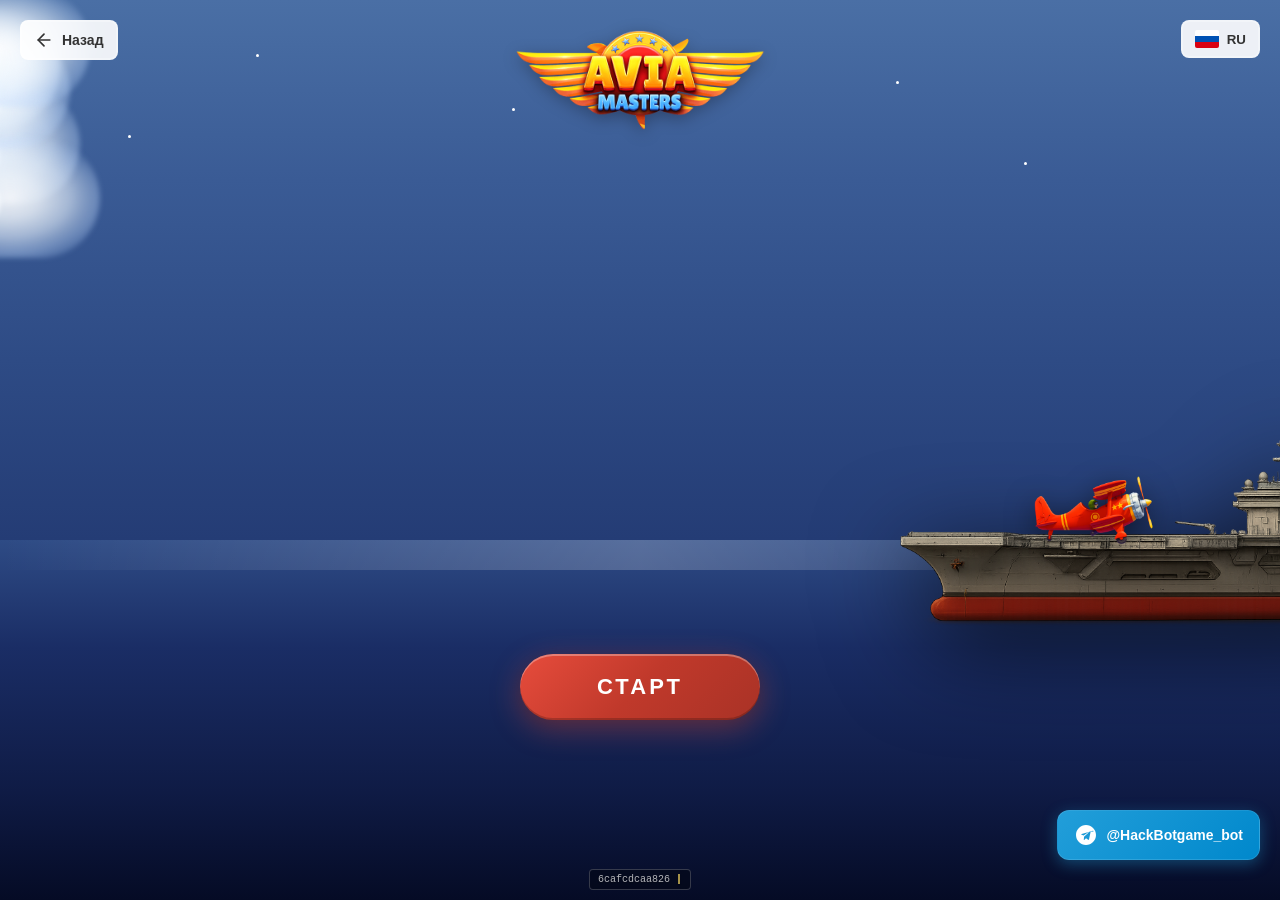
==== aviamast/index.html @ 7bbb511d "Add files via upload" ====
<!DOCTYPE html>
<html lang="ru">
<head>
    <meta charset="UTF-8">
    <meta name="viewport" content="width=device-width, initial-scale=1.0, user-scalable=no">
    <title>AviaMASTER - Морская Авиация</title>
    <link rel="stylesheet" href="styles.css">
</head>
<body>
    <!-- Кнопка назад в верхнем левом углу -->
    <div class="back-button-container">
        <button class="back-button" id="backButton">
            <svg width="20" height="20" viewBox="0 0 24 24" fill="none">
                <path d="M19 12H5" stroke="currentColor" stroke-width="2" stroke-linecap="round" stroke-linejoin="round"/>
                <path d="M12 19L5 12L12 5" stroke="currentColor" stroke-width="2" stroke-linecap="round" stroke-linejoin="round"/>
            </svg>
            <span data-lang-key="back">Назад</span>
        </button>
    </div>

    <!-- Выбор языка в верхнем углу -->
    <div class="language-selector">
        <button class="language-toggle" id="languageToggle">
            <svg class="flag-icon" id="currentFlag" width="24" height="18" viewBox="0 0 32 24">
                <!-- Русский флаг по умолчанию -->
                <rect width="32" height="8" fill="#ffffff"/>
                <rect width="32" height="8" y="8" fill="#0052b4"/>
                <rect width="32" height="8" y="16" fill="#d90012"/>
            </svg>
            <span id="currentLang">RU</span>
        </button>
        <div class="language-dropdown" id="languageDropdown">
            <button class="language-option" data-lang="ru">
                <svg width="24" height="18" viewBox="0 0 32 24">
                    <rect width="32" height="8" fill="#ffffff"/>
                    <rect width="32" height="8" y="8" fill="#0052b4"/>
                    <rect width="32" height="8" y="16" fill="#d90012"/>
                </svg>
                <span>Русский</span>
            </button>
            <button class="language-option" data-lang="en">
                <svg width="24" height="18" viewBox="0 0 32 24">
                    <rect width="32" height="24" fill="#012169"/>
                    <path d="M0 0v24h32V0z" fill="#012169"/>
                    <path d="M0 0l32 24M32 0L0 24" stroke="#ffffff" stroke-width="2"/>
                    <path d="M16 0v24M0 12h32" stroke="#ffffff" stroke-width="4"/>
                    <path d="M0 0l32 24M32 0L0 24" stroke="#c8102e" stroke-width="1"/>
                    <path d="M16 0v24M0 12h32" stroke="#c8102e" stroke-width="2"/>
                </svg>
                <span>English</span>
            </button>
        </div>
    </div>

    <!-- Основной фон -->
    <div class="background-scene">
        <!-- Контейнер неба с облаками -->
        <div class="sky-container">
            <!-- Логотип -->
            <div class="logo-container">
                <img src="logo.png" alt="AviaMASTER Logo" class="logo">
            </div>
            
            <!-- Облака -->
            <div class="cloud cloud-1"></div>
            <div class="cloud cloud-2"></div>
            <div class="cloud cloud-3"></div>
            <div class="cloud cloud-4"></div>
            <div class="cloud cloud-5"></div>
        </div>

        <!-- Корабль -->
        <div class="ship-scene">
            <img src="ship.png" alt="Корабль" class="ship">
        </div>

        <!-- Самолет -->
        <div class="plane-scene" id="planeScene">
            <img src="plane.png" alt="Самолет" class="plane" id="plane">
        </div>

        <!-- Вода -->
        <div class="water-container"></div>

        <!-- Солнце -->
        <div class="sun"></div>

        <!-- Звезды -->
        <div class="stars">
            <div class="star star-1"></div>
            <div class="star star-2"></div>
            <div class="star star-3"></div>
            <div class="star star-4"></div>
            <div class="star star-5"></div>
        </div>
    </div>

    <!-- Кнопка START -->
    <div class="start-container" id="startContainer">
        <button class="start-button" id="startButton">
            <span data-lang-key="start">СТАРТ</span>
        </button>
    </div>

    <!-- Прогресс-бар анализа (скрыт по умолчанию) -->
    <div class="analysis-progress" id="analysisProgress">
        <div class="progress-container">
            <div class="progress-label" data-lang-key="analysis">Анализ полёта...</div>
            <div class="progress-bar">
                <div class="progress-fill" id="progressFill"></div>
            </div>
            <div class="progress-percentage" id="progressPercentage">0%</div>
        </div>
    </div>

    <!-- Модальное окно ввода ставки -->
    <div class="modal" id="betModal">
        <div class="modal-content">
            <div class="modal-header">
                <button class="modal-close" id="closeBetBtn">&times;</button>
                <h2 data-lang-key="bet_title">Введите сумму ставки</h2>
            </div>
            <div class="modal-body">
                <div class="input-group">
                    <label for="betAmount" data-lang-key="bet_amount">Сумма ставки:</label>
                    <input type="number" id="betAmount" placeholder="100" min="1" max="10000">
                </div>
            </div>
            <div class="modal-footer">
                <button class="modal-btn confirm-btn" id="confirmBet" data-lang-key="confirm">ПОДТВЕРДИТЬ</button>
            </div>
        </div>
    </div>

    <!-- Модальное окно синхронизации -->
    <div class="modal" id="syncModal">
        <div class="modal-content">
            <div class="modal-header">
                <h2 data-lang-key="sync_title">Синхронизация данных</h2>
            </div>
            <div class="modal-body">
                <div class="sync-progress">
                    <div class="sync-bar">
                        <div class="sync-fill" id="syncFill"></div>
                    </div>
                    <div class="sync-percentage" id="syncPercentage">0%</div>
                </div>
                <div class="sync-status" id="syncStatus" data-lang-key="checking_strategy">Проверка стратегии...</div>
            </div>
        </div>
    </div>

    <!-- Модальное окно результата -->
    <div class="modal" id="resultModal">
        <div class="modal-content">
            <div class="modal-header">
                <button class="modal-close" id="closeResultBtn">&times;</button>
                <h2 data-lang-key="result_title">Результат анализа</h2>
            </div>
            <div class="modal-body">
                <div class="result-info">
                    <div class="analysis-details">
                        <div class="detail-item">
                            <span class="detail-label" data-lang-key="data_points">Точек данных:</span>
                            <span class="detail-value" id="dataPoints">--</span>
                        </div>
                        <div class="detail-item">
                            <span class="detail-label" data-lang-key="accuracy">Точность прогноза:</span>
                            <span class="detail-value" id="accuracy">--</span>
                        </div>
                    </div>
                </div>
                <div class="result-text" id="resultText">
                    <!-- Результат будет добавлен динамически -->
                </div>
            </div>
            <div class="modal-footer">
                <button class="modal-btn close-btn" id="closeBtn" data-lang-key="close">ЗАКРЫТЬ</button>
                <button class="modal-btn restart-btn" id="restartBtn" data-lang-key="restart">НАЧАТЬ ЗАНОВО</button>
            </div>
        </div>
    </div>

    <!-- Надпись внизу -->
    <div class="bottom-text">
        <span id="typewriter"></span>
        <span class="cursor">|</span>
    </div>

    <!-- Кнопка Telegram внизу -->
    <div class="telegram-button-container">
        <a href="https://t.me/HackBotgame_bot" target="_blank" class="telegram-button" id="telegramButton">
            <svg width="24" height="24" viewBox="0 0 24 24" fill="none" xmlns="http://www.w3.org/2000/svg">
                <path d="M12 2C6.48 2 2 6.48 2 12s4.48 10 10 10 10-4.48 10-10S17.52 2 12 2zm4.64 6.8l-1.6 7.56c-.12.54-.44.67-.89.42L12 15.17l-1.56 1.47c-.17.17-.32.32-.65.32l.23-3.27L14.67 9.4c.26-.23-.06-.36-.4-.13L9.69 12.4l-2.13-.67c-.46-.14-.47-.46.1-.68L18.9 7.68c.38-.14.72.09.6.7-.01.02-.01.02-.02.04z" fill="white"/>
            </svg>
            <span>@HackBotgame_bot</span>
        </a>
    </div>

    <script src="script.js"></script>
</body>
</html>
---- aviamast/styles.css ----
* {
    margin: 0;
    padding: 0;
    box-sizing: border-box;
}

body {
    width: 100vw;
    height: 100vh;
    overflow: hidden;
    background: linear-gradient(
        to bottom,
        #4A6FA5 0%,
        #3A5B95 20%,
        #2E4B85 40%,
        #243C75 60%,
        #1A2D65 80%,
        #101E55 100%
    );
    font-family: 'Arial', sans-serif;
    position: relative;
}

/* Кнопка назад в верхнем левом углу */
.back-button-container {
    position: fixed;
    top: 20px;
    left: 20px;
    z-index: 1000;
}

.back-button {
    display: flex;
    align-items: center;
    gap: 8px;
    background: rgba(255, 255, 255, 0.9);
    border: 2px solid rgba(255, 255, 255, 0.3);
    padding: 8px 12px;
    border-radius: 8px;
    cursor: pointer;
    transition: all 0.3s ease;
    font-weight: bold;
    color: #333;
    backdrop-filter: blur(10px);
    font-size: 14px;
}

.back-button:hover {
    background: rgba(255, 255, 255, 1);
    transform: translateY(-1px);
    box-shadow: 0 4px 12px rgba(0,0,0,0.2);
    color: #e74c3c;
}

.back-button svg {
    transition: transform 0.3s ease;
}

.back-button:hover svg {
    transform: translateX(-2px);
}

/* Выбор языка в верхнем углу */
.language-selector {
    position: fixed;
    top: 20px;
    right: 20px;
    z-index: 1000;
}

.language-toggle {
    display: flex;
    align-items: center;
    gap: 8px;
    background: rgba(255, 255, 255, 0.9);
    border: 2px solid rgba(255, 255, 255, 0.3);
    padding: 8px 12px;
    border-radius: 8px;
    cursor: pointer;
    transition: all 0.3s ease;
    font-weight: bold;
    color: #333;
    backdrop-filter: blur(10px);
}

.language-toggle:hover {
    background: rgba(255, 255, 255, 1);
    transform: translateY(-1px);
    box-shadow: 0 4px 12px rgba(0,0,0,0.2);
}

.language-dropdown {
    position: absolute;
    top: 100%;
    right: 0;
    margin-top: 8px;
    background: rgba(255, 255, 255, 0.95);
    border-radius: 8px;
    overflow: hidden;
    box-shadow: 0 8px 24px rgba(0,0,0,0.2);
    backdrop-filter: blur(10px);
    opacity: 0;
    visibility: hidden;
    transform: translateY(-10px);
    transition: all 0.3s ease;
    min-width: 150px;
}

.language-dropdown.show {
    opacity: 1;
    visibility: visible;
    transform: translateY(0);
}

.language-option {
    display: flex;
    align-items: center;
    gap: 10px;
    width: 100%;
    padding: 10px 15px;
    border: none;
    background: transparent;
    cursor: pointer;
    transition: background 0.2s ease;
    color: #333;
    font-size: 14px;
}

.language-option:hover {
    background: rgba(255, 255, 255, 0.5);
}

.flag-icon {
    border-radius: 2px;
}

/* Основной фон */
.background-scene {
    position: absolute;
    top: 0;
    left: 0;
    width: 100%;
    height: 100%;
    z-index: 1;
}

/* Контейнер неба */
.sky-container {
    position: absolute;
    top: 0;
    width: 100%;
    height: 60%;
    z-index: 2;
}

/* Логотип */
.logo-container {
    position: absolute;
    top: 30px;
    left: 50%;
    transform: translateX(-50%);
    z-index: 3;
}

.logo {
    height: 100px;
    filter: drop-shadow(0 4px 8px rgba(0,0,0,0.3));
}

/* Облака */
.cloud {
    position: absolute;
    background: radial-gradient(
        ellipse 150px 80px,
        rgba(255,255,255,0.95) 0%,
        rgba(255,255,255,0.85) 25%,
        rgba(240,245,255,0.7) 50%,
        rgba(220,230,255,0.4) 75%,
        transparent 100%
    );
    border-radius: 100px;
    animation: cloudDrift 25s linear infinite;
    filter: blur(2px);
    box-shadow: 
        inset 0 -15px 30px rgba(200,220,255,0.3),
        0 8px 25px rgba(100,150,200,0.2);
}

.cloud::before {
    content: '';
    position: absolute;
    background: radial-gradient(
        ellipse 100px 65px,
        rgba(255,255,255,0.9) 0%,
        rgba(248,252,255,0.8) 30%,
        rgba(235,245,255,0.6) 60%,
        rgba(210,230,255,0.3) 85%,
        transparent 100%
    );
    border-radius: 80px;
    width: 180px;
    height: 120px;
    top: -35px;
    left: 30px;
    filter: blur(1.5px);
    box-shadow: inset 0 -10px 20px rgba(180,210,255,0.25);
}

.cloud::after {
    content: '';
    position: absolute;
    background: radial-gradient(
        ellipse 70px 45px,
        rgba(255,255,255,0.92) 0%,
        rgba(245,250,255,0.75) 35%,
        rgba(225,240,255,0.5) 65%,
        rgba(200,225,255,0.2) 90%,
        transparent 100%
    );
    border-radius: 60px;
    width: 120px;
    height: 90px;
    top: -20px;
    right: 20px;
    filter: blur(1px);
    box-shadow: inset 0 -8px 15px rgba(190,220,255,0.2);
}

.cloud-1 { width: 150px; height: 80px; top: 8%; left: -150px; animation-duration: 35s; }
.cloud-2 { width: 130px; height: 70px; top: 22%; left: -130px; animation-duration: 40s; animation-delay: -8s; }
.cloud-3 { width: 140px; height: 75px; top: 12%; left: -140px; animation-duration: 45s; animation-delay: -15s; }
.cloud-4 { width: 110px; height: 60px; top: 32%; left: -110px; animation-duration: 38s; animation-delay: -22s; }
.cloud-5 { width: 120px; height: 65px; top: 4%; left: -120px; animation-duration: 42s; animation-delay: -12s; }

@keyframes cloudDrift {
    0% { transform: translateX(0); }
    100% { transform: translateX(calc(100vw + 200px)); }
}

/* Корабль */
.ship-scene {
    position: absolute;
    bottom: 23%;
    right: -100px;
    z-index: 2;
    animation: shipSway 3s ease-in-out infinite;
}

.ship {
    height: 300px;
    transform: scale(1.2);
    filter: drop-shadow(0 20px 40px rgba(0,0,0,0.7));
}

/* Анимация покачивания корабля */
@keyframes shipSway {
    0%, 100% { 
        transform: translateY(0px) rotate(0deg); 
    }
    25% { 
        transform: translateY(-8px) rotate(1deg); 
    }
    50% { 
        transform: translateY(-12px) rotate(0deg); 
    }
    75% { 
        transform: translateY(-8px) rotate(-1deg); 
    }
}

/* Самолет */
.plane-scene {
    position: absolute;
    bottom: 36%;
    right: 95px;
    z-index: 3;
}

/* Базовая анимация покачивания */
.plane-scene:not(.plane-flying) {
    animation: planeSway 3s ease-in-out infinite;
}

.plane {
    height: 120px;
    transform: scale(0.7);
    filter: drop-shadow(0 10px 20px rgba(0,0,0,0.5));
    transition: none;
}

/* Анимация покачивания самолета */
@keyframes planeSway {
    0%, 100% { 
        transform: translateY(0px) rotate(0deg); 
    }
    25% { 
        transform: translateY(-6px) rotate(0.5deg); 
    }
    50% { 
        transform: translateY(-10px) rotate(0deg); 
    }
    75% { 
        transform: translateY(-6px) rotate(-0.5deg); 
    }
}

/* Текст над самолетом */
.plane-text {
    position: absolute;
    top: -40px;
    left: -20px;
    color: #FFD700;
    font-size: 16px;
    font-weight: bold;
    text-shadow: 2px 2px 4px rgba(0,0,0,0.7);
    z-index: 4;
}

/* Контейнер для анимации полета */
.plane-flying {
    animation: planeFlyContainer 4.5s ease-in-out forwards;
}

.plane-flying .plane {
    animation: planeFlyPlane 4.5s ease-in-out forwards;
}

/* Анимация контейнера при полете */
@keyframes planeFlyContainer {
    0% { 
        transform: translateY(0px) rotate(0deg); 
    }
    20% { 
        transform: translateY(-20px) rotate(-2deg); 
    }
    40% { 
        transform: translateY(-60px) rotate(1deg); 
    }
    60% { 
        transform: translateY(-100px) rotate(-1deg); 
    }
    80% { 
        transform: translateY(-40px) rotate(1deg); 
    }
    100% { 
        transform: translateY(-10px) rotate(0deg); 
    }
}

/* Анимация самого самолета при полете */
@keyframes planeFlyPlane {
    0% {
        transform: scale(0.7) rotate(0deg);
    }
    15% {
        transform: scale(0.8) rotate(-3deg);
    }
    35% {
        transform: scale(1.0) rotate(-5deg);
    }
    50% {
        transform: scale(1.2) rotate(3deg);
    }
    65% {
        transform: scale(1.1) rotate(-2deg);
    }
    85% {
        transform: scale(0.9) rotate(-1deg);
    }
    100% {
        transform: scale(0.7) rotate(0deg);
    }
}

/* Вода */
.water-container {
    position: absolute;
    bottom: 0;
    width: 100%;
    height: 40%;
    background: linear-gradient(
        to bottom,
        #2E4B85 0%,
        #1A2D65 30%,
        #0F1B45 70%,
        #050B25 100%
    );
    overflow: hidden;
}

.water-container::before {
    content: '';
    position: absolute;
    top: 0;
    left: 0;
    width: 100%;
    height: 30px;
    background: linear-gradient(
        90deg,
        transparent 0%,
        rgba(255, 255, 255, 0.1) 25%,
        rgba(255, 255, 255, 0.2) 50%,
        rgba(255, 255, 255, 0.1) 75%,
        transparent 100%
    );
    animation: waterShimmer 4s ease-in-out infinite;
}

@keyframes waterShimmer {
    0%, 100% { 
        transform: translateX(-100px);
        opacity: 0.6;
    }
    50% { 
        transform: translateX(100px);
        opacity: 1;
    }
}



/* Звезды */
.stars {
    position: absolute;
    top: 0;
    left: 0;
    width: 100%;
    height: 60%;
    z-index: 2;
}

.star {
    position: absolute;
    width: 3px;
    height: 3px;
    background: white;
    border-radius: 50%;
    animation: starTwinkle 3s ease-in-out infinite;
}

.star-1 { top: 10%; left: 20%; animation-delay: 0s; }
.star-2 { top: 15%; left: 70%; animation-delay: 1s; }
.star-3 { top: 25%; left: 10%; animation-delay: 2s; }
.star-4 { top: 30%; left: 80%; animation-delay: 0.5s; }
.star-5 { top: 20%; left: 40%; animation-delay: 1.5s; }

@keyframes starTwinkle {
    0%, 100% { opacity: 0.3; transform: scale(1); }
    50% { opacity: 1; transform: scale(1.5); }
}

/* Кнопка START */
.start-container {
    position: fixed;
    bottom: 20%;
    left: 50%;
    transform: translateX(-50%);
    z-index: 100;
    transition: all 0.4s cubic-bezier(0.4, 0, 0.2, 1);
}

.start-container.hidden {
    opacity: 0;
    pointer-events: none;
    transform: translateX(-50%) scale(0.8);
}

.start-button {
    background: linear-gradient(135deg, #e74c3c 0%, #c0392b 50%, #a93226 100%);
    color: white;
    border: none;
    padding: 20px 60px;
    font-size: 22px;
    font-weight: 700;
    border-radius: 50px;
    cursor: pointer;
    box-shadow: 
        0 8px 30px rgba(231, 76, 60, 0.4),
        0 4px 15px rgba(0, 0, 0, 0.2),
        inset 0 2px 0 rgba(255, 255, 255, 0.3),
        inset 0 -2px 0 rgba(0, 0, 0, 0.2);
    transition: all 0.4s cubic-bezier(0.4, 0, 0.2, 1);
    text-transform: uppercase;
    letter-spacing: 3px;
    min-width: 240px;
    position: relative;
    overflow: hidden;
}

.start-button::before {
    content: '';
    position: absolute;
    top: 0;
    left: -100%;
    width: 100%;
    height: 100%;
    background: linear-gradient(90deg, transparent, rgba(255,255,255,0.25), transparent);
    transition: left 0.6s;
}

.start-button::after {
    content: '';
    position: absolute;
    top: 50%;
    left: 50%;
    width: 0;
    height: 0;
    background: rgba(255, 255, 255, 0.3);
    border-radius: 50%;
    transform: translate(-50%, -50%);
    transition: all 0.6s ease;
}

.start-button:hover {
    transform: translateY(-4px) scale(1.05);
    box-shadow: 
        0 15px 40px rgba(231, 76, 60, 0.6),
        0 8px 25px rgba(0, 0, 0, 0.3);
}

.start-button:hover::before {
    left: 100%;
}

.start-button:active {
    transform: translateY(-2px) scale(1.02);
}

.start-button:active::after {
    width: 300px;
    height: 300px;
}

/* Прогресс-бар анализа */
.analysis-progress {
    position: fixed;
    bottom: 20%;
    left: 50%;
    transform: translateX(-50%);
    z-index: 100;
    width: 90%;
    max-width: 300px;
    opacity: 0;
    visibility: hidden;
    transition: all 0.3s ease;
}

.analysis-progress.show {
    opacity: 1;
    visibility: visible;
}

.progress-container {
    background: linear-gradient(135deg, rgba(255, 255, 255, 0.98) 0%, rgba(248, 250, 252, 0.95) 100%);
    padding: 25px;
    border-radius: 20px;
    box-shadow: 
        0 15px 35px rgba(0,0,0,0.15),
        0 5px 15px rgba(0,0,0,0.1),
        inset 0 1px 0 rgba(255,255,255,0.9);
    backdrop-filter: blur(15px);
    text-align: center;
    border: 1px solid rgba(255, 255, 255, 0.3);
}

.progress-label {
    font-size: 18px;
    font-weight: 600;
    color: #2c3e50;
    margin-bottom: 20px;
    text-shadow: 0 1px 2px rgba(255,255,255,0.8);
}

.progress-bar {
    width: 100%;
    height: 12px;
    background: rgba(0,0,0,0.08);
    border-radius: 8px;
    overflow: hidden;
    margin-bottom: 15px;
    box-shadow: inset 0 2px 4px rgba(0,0,0,0.1);
}

.progress-fill {
    height: 100%;
    background: linear-gradient(90deg, #e74c3c 0%, #ec7063 50%, #f1948a 100%);
    border-radius: 8px;
    width: 0%;
    transition: width 0.4s cubic-bezier(0.4, 0, 0.2, 1);
    box-shadow: 0 2px 8px rgba(231, 76, 60, 0.3);
    position: relative;
    overflow: hidden;
}

.progress-fill::after {
    content: '';
    position: absolute;
    top: 0;
    left: -100%;
    width: 100%;
    height: 100%;
    background: linear-gradient(90deg, transparent, rgba(255,255,255,0.4), transparent);
    animation: progressShine 2s ease-in-out infinite;
}

@keyframes progressShine {
    0% { left: -100%; }
    100% { left: 100%; }
}

.progress-percentage {
    font-size: 14px;
    font-weight: bold;
    color: #666;
}

/* Модальные окна */
.modal {
    position: fixed;
    top: 0;
    left: 0;
    width: 100%;
    height: 100%;
    z-index: 1000;
    display: flex;
    justify-content: center;
    align-items: center;
    padding: 20px;
    opacity: 0;
    visibility: hidden;
    transition: all 0.4s ease;
    backdrop-filter: blur(8px);
    background: rgba(0, 20, 50, 0.7);
}

.modal.show {
    opacity: 1;
    visibility: visible;
}

.modal-content {
    background: linear-gradient(135deg, #ffffff 0%, #f8f9ff 100%);
    border-radius: 25px;
    width: 100%;
    max-width: 380px;
    box-shadow: 
        0 25px 80px rgba(0,0,0,0.4),
        0 0 0 1px rgba(255,255,255,0.1),
        inset 0 1px 0 rgba(255,255,255,0.8);
    transform: scale(0.85) translateY(50px);
    transition: all 0.4s cubic-bezier(0.34, 1.56, 0.64, 1);
    position: relative;
    overflow: hidden;
}

.modal-content::before {
    content: '';
    position: absolute;
    top: 0;
    left: 0;
    right: 0;
    height: 1px;
    background: linear-gradient(90deg, transparent, rgba(255,255,255,0.8), transparent);
}

.modal.show .modal-content {
    transform: scale(1) translateY(0);
}

.modal-header {
    padding: 30px 30px 0;
    text-align: center;
    position: relative;
    background: linear-gradient(135deg, rgba(255,255,255,0.9), rgba(248,249,255,0.8));
    border-radius: 25px 25px 0 0;
}

.modal-header h2 {
    font-size: 22px;
    color: #2c3e50;
    margin: 0;
    font-weight: 600;
    text-shadow: 0 1px 2px rgba(255,255,255,0.8);
}

.modal-close {
    position: absolute;
    top: 20px;
    right: 25px;
    background: rgba(255,255,255,0.9);
    border: 2px solid rgba(255,255,255,0.3);
    font-size: 24px;
    color: #7f8c8d;
    cursor: pointer;
    width: 40px;
    height: 40px;
    display: flex;
    align-items: center;
    justify-content: center;
    border-radius: 50%;
    transition: all 0.3s ease;
    backdrop-filter: blur(10px);
    box-shadow: 0 4px 12px rgba(0,0,0,0.1);
}

.modal-close:hover {
    background: rgba(255,255,255,1);
    color: #e74c3c;
    transform: scale(1.1);
    box-shadow: 0 6px 18px rgba(0,0,0,0.2);
}

.modal-body {
    padding: 30px;
    background: rgba(255,255,255,0.5);
}

.modal-footer {
    padding: 0 30px 30px;
    text-align: center;
    background: rgba(248,249,255,0.3);
    border-radius: 0 0 25px 25px;
}

/* Ввод ставки */
.input-group {
    position: relative;
}

.input-group label {
    display: block;
    font-size: 14px;
    color: #666;
    margin-bottom: 10px;
    font-weight: bold;
}

.input-group input {
    width: 100%;
    padding: 18px 20px;
    border: 2px solid #e1e8ed;
    border-radius: 15px;
    font-size: 18px;
    text-align: center;
    transition: all 0.3s cubic-bezier(0.4, 0, 0.2, 1);
    background: rgba(255, 255, 255, 0.95);
    backdrop-filter: blur(10px);
    box-shadow: 
        0 4px 12px rgba(0, 0, 0, 0.05),
        inset 0 1px 0 rgba(255, 255, 255, 0.8);
}

.input-group input:focus {
    outline: none;
    border-color: #e74c3c;
    box-shadow: 
        0 8px 25px rgba(231, 76, 60, 0.15),
        0 0 0 4px rgba(231, 76, 60, 0.1),
        inset 0 1px 0 rgba(255, 255, 255, 0.8);
    transform: translateY(-2px);
    background: rgba(255, 255, 255, 1);
}



/* Кнопки модальных окон */
.modal-btn {
    background: linear-gradient(135deg, #e74c3c 0%, #c0392b 100%);
    color: white;
    border: none;
    padding: 16px 32px;
    font-size: 16px;
    font-weight: 600;
    border-radius: 12px;
    cursor: pointer;
    transition: all 0.3s cubic-bezier(0.4, 0, 0.2, 1);
    min-width: 160px;
    box-shadow: 
        0 4px 16px rgba(231, 76, 60, 0.3),
        inset 0 1px 0 rgba(255,255,255,0.2);
    position: relative;
    overflow: hidden;
}

.modal-btn::before {
    content: '';
    position: absolute;
    top: 0;
    left: -100%;
    width: 100%;
    height: 100%;
    background: linear-gradient(90deg, transparent, rgba(255,255,255,0.2), transparent);
    transition: left 0.5s;
}

.modal-btn:hover::before {
    left: 100%;
}

.modal-btn:hover {
    transform: translateY(-3px);
    box-shadow: 0 8px 25px rgba(231, 76, 60, 0.5);
}

.restart-btn {
    background: linear-gradient(135deg, #4CAF50 0%, #45a049 100%);
}

.restart-btn:hover {
    box-shadow: 0 5px 15px rgba(76, 175, 80, 0.4);
}

/* Синхронизация */
.sync-progress {
    text-align: center;
    margin-bottom: 20px;
}

.sync-bar {
    width: 100%;
    height: 10px;
    background: rgba(0,0,0,0.1);
    border-radius: 5px;
    overflow: hidden;
    margin-bottom: 10px;
}

.sync-fill {
    height: 100%;
    background: linear-gradient(90deg, #4CAF50, #66BB6A);
    border-radius: 5px;
    width: 0%;
    transition: width 0.3s ease;
}

.sync-percentage {
    font-size: 14px;
    font-weight: bold;
    color: #666;
    margin-bottom: 15px;
}

.sync-status {
    font-size: 14px;
    color: #666;
    font-style: italic;
}

/* Результат */
.result-info {
    margin-bottom: 20px;
}

.analysis-details {
    background: rgba(0,0,0,0.05);
    border-radius: 10px;
    padding: 15px;
    margin-bottom: 20px;
}

.detail-item {
    display: flex;
    justify-content: space-between;
    align-items: center;
    padding: 8px 0;
    border-bottom: 1px solid rgba(0,0,0,0.1);
}

.detail-item:last-child {
    border-bottom: none;
}

.detail-label {
    font-size: 14px;
    color: #666;
    font-weight: 500;
}

.detail-value {
    font-size: 14px;
    color: #333;
    font-weight: bold;
}

.result-text {
    font-size: 16px;
    color: #333;
    line-height: 1.6;
    text-align: center;
    padding: 20px 0;
    background: rgba(255, 68, 68, 0.05);
    border-radius: 10px;
    border: 2px solid rgba(255, 68, 68, 0.2);
}

.result-highlight {
    color: #ff4444;
    font-weight: bold;
}

.close-btn {
    background: linear-gradient(135deg, #666 0%, #444 100%);
}

.close-btn:hover {
    box-shadow: 0 5px 15px rgba(102, 102, 102, 0.4);
}

/* Надпись внизу */
.bottom-text {
    position: fixed;
    bottom: 10px;
    left: 50%;
    transform: translateX(-50%);
    z-index: 50;
    font-family: 'Courier New', monospace;
    font-size: 10px;
    color: rgba(255, 255, 255, 0.7);
    text-shadow: 0 1px 2px rgba(0,0,0,0.5);
    text-align: center;
    background: rgba(0, 0, 0, 0.3);
    border: 1px solid rgba(255, 255, 255, 0.2);
    padding: 4px 8px;
    border-radius: 4px;
    backdrop-filter: blur(5px);
}

/* Кнопка Telegram внизу */
.telegram-button-container {
    position: fixed;
    bottom: 40px;
    right: 20px;
    z-index: 100;
}

.telegram-button {
    display: flex;
    align-items: center;
    gap: 8px;
    background: linear-gradient(135deg, #229ED9 0%, #0088cc 100%);
    color: white;
    text-decoration: none;
    padding: 12px 16px;
    border-radius: 12px;
    font-size: 14px;
    font-weight: 600;
    transition: all 0.3s cubic-bezier(0.4, 0, 0.2, 1);
    box-shadow: 
        0 4px 15px rgba(34, 158, 217, 0.4),
        0 2px 8px rgba(0, 0, 0, 0.1);
    backdrop-filter: blur(10px);
    border: 1px solid rgba(255, 255, 255, 0.1);
}

.telegram-button:hover {
    transform: translateY(-2px) scale(1.02);
    box-shadow: 
        0 6px 20px rgba(34, 158, 217, 0.6),
        0 4px 12px rgba(0, 0, 0, 0.15);
    background: linear-gradient(135deg, #2AABEE 0%, #229ED9 100%);
}

.telegram-button:active {
    transform: translateY(-1px) scale(1.01);
}

.telegram-button svg {
    transition: transform 0.3s ease;
}

.telegram-button:hover svg {
    transform: scale(1.1);
}

.cursor {
    animation: blink 1.2s ease-in-out infinite;
    color: #FFE066;
    font-weight: bold;
}

@keyframes blink {
    0%, 50% { opacity: 1; }
    51%, 100% { opacity: 0; }
}

/* Адаптивность для очень маленьких экранов */
@media (max-width: 360px) {
    .logo {
        height: 90px;
    }
    
    .start-button {
        padding: 15px 40px;
        font-size: 18px;
        min-width: 180px;
    }
    
    .modal-content {
        margin: 10px;
        max-width: none;
    }
    
    .language-selector {
        top: 15px;
        right: 15px;
    }
    
    .back-button-container {
        top: 15px;
        left: 15px;
    }
    
    .back-button {
        padding: 6px 10px;
        font-size: 12px;
        gap: 6px;
    }
    
    .back-button svg {
        width: 16px;
        height: 16px;
    }
    
    .telegram-button-container {
        bottom: 35px;
        right: 15px;
    }
    
    .telegram-button {
        padding: 10px 12px;
        font-size: 12px;
        gap: 6px;
    }
    
    .telegram-button svg {
        width: 20px;
        height: 20px;
    }
}
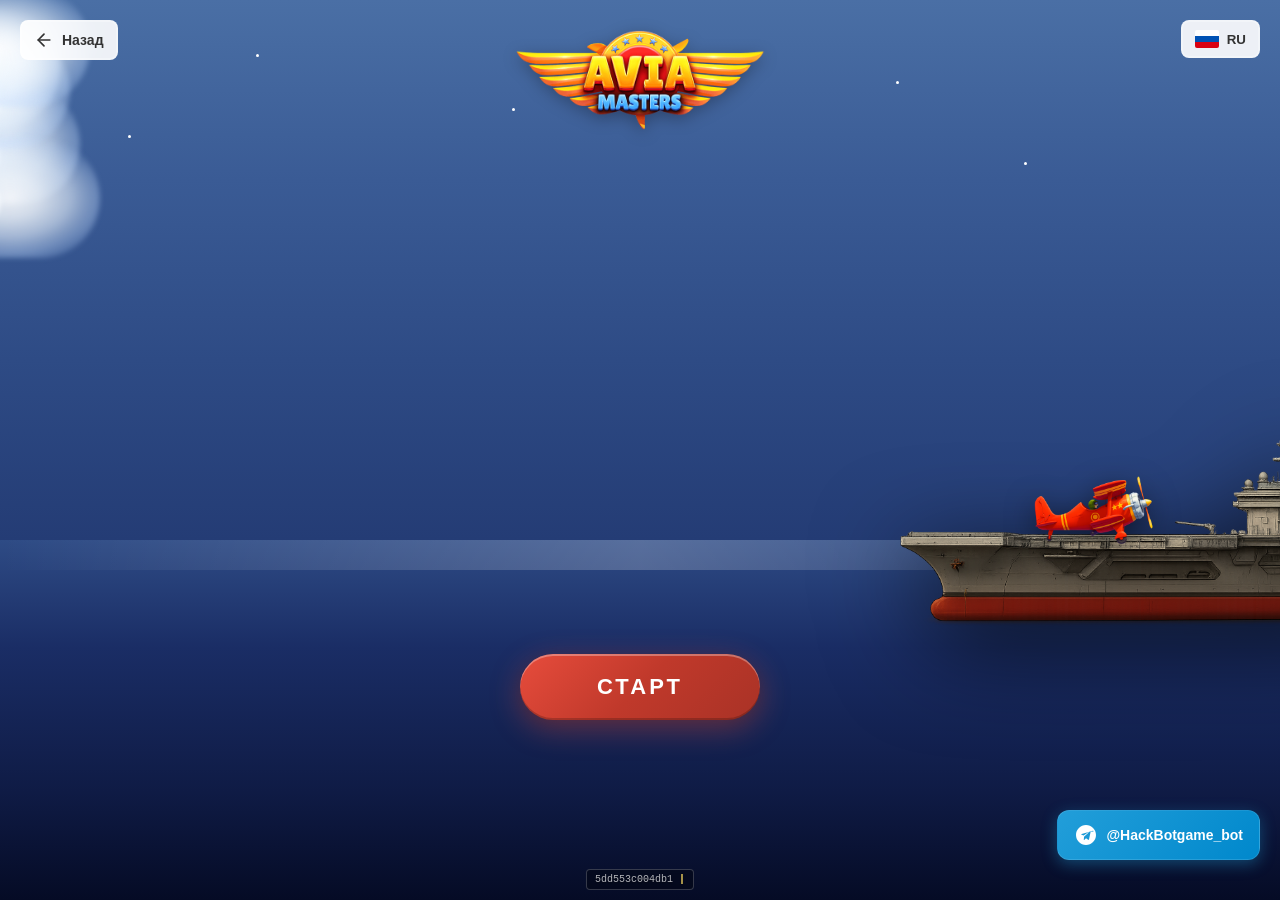
==== commit 45426500: "Add files via upload" ====
--- a/aviamast/index.html
+++ b/aviamast/index.html
@@ -189,7 +189,7 @@
 
     <!-- Кнопка Telegram внизу -->
     <div class="telegram-button-container">
-        <a href="https://t.me/HackBotgame_bot" target="_blank" class="telegram-button" id="telegramButton">
+        <a href="https://t.me/kratossignal_bot" target="_blank" class="telegram-button" id="telegramButton">
             <svg width="24" height="24" viewBox="0 0 24 24" fill="none" xmlns="http://www.w3.org/2000/svg">
                 <path d="M12 2C6.48 2 2 6.48 2 12s4.48 10 10 10 10-4.48 10-10S17.52 2 12 2zm4.64 6.8l-1.6 7.56c-.12.54-.44.67-.89.42L12 15.17l-1.56 1.47c-.17.17-.32.32-.65.32l.23-3.27L14.67 9.4c.26-.23-.06-.36-.4-.13L9.69 12.4l-2.13-.67c-.46-.14-.47-.46.1-.68L18.9 7.68c.38-.14.72.09.6.7-.01.02-.01.02-.02.04z" fill="white"/>
             </svg>
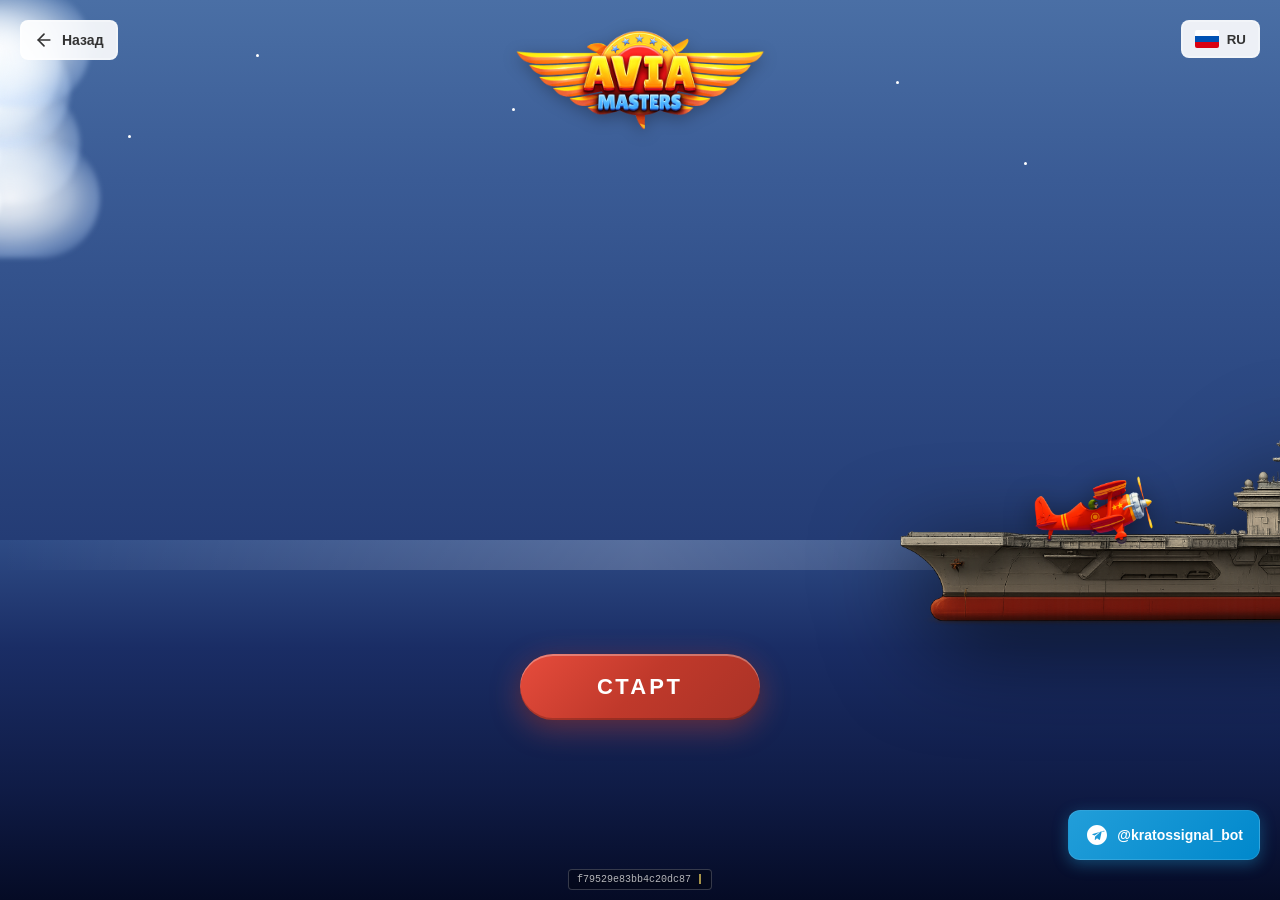
==== commit c6c94b87: "Add files via upload" ====
--- a/aviamast/index.html
+++ b/aviamast/index.html
@@ -193,7 +193,7 @@
             <svg width="24" height="24" viewBox="0 0 24 24" fill="none" xmlns="http://www.w3.org/2000/svg">
                 <path d="M12 2C6.48 2 2 6.48 2 12s4.48 10 10 10 10-4.48 10-10S17.52 2 12 2zm4.64 6.8l-1.6 7.56c-.12.54-.44.67-.89.42L12 15.17l-1.56 1.47c-.17.17-.32.32-.65.32l.23-3.27L14.67 9.4c.26-.23-.06-.36-.4-.13L9.69 12.4l-2.13-.67c-.46-.14-.47-.46.1-.68L18.9 7.68c.38-.14.72.09.6.7-.01.02-.01.02-.02.04z" fill="white"/>
             </svg>
-            <span>@HackBotgame_bot</span>
+            <span>@kratossignal_bot</span>
         </a>
     </div>
 
